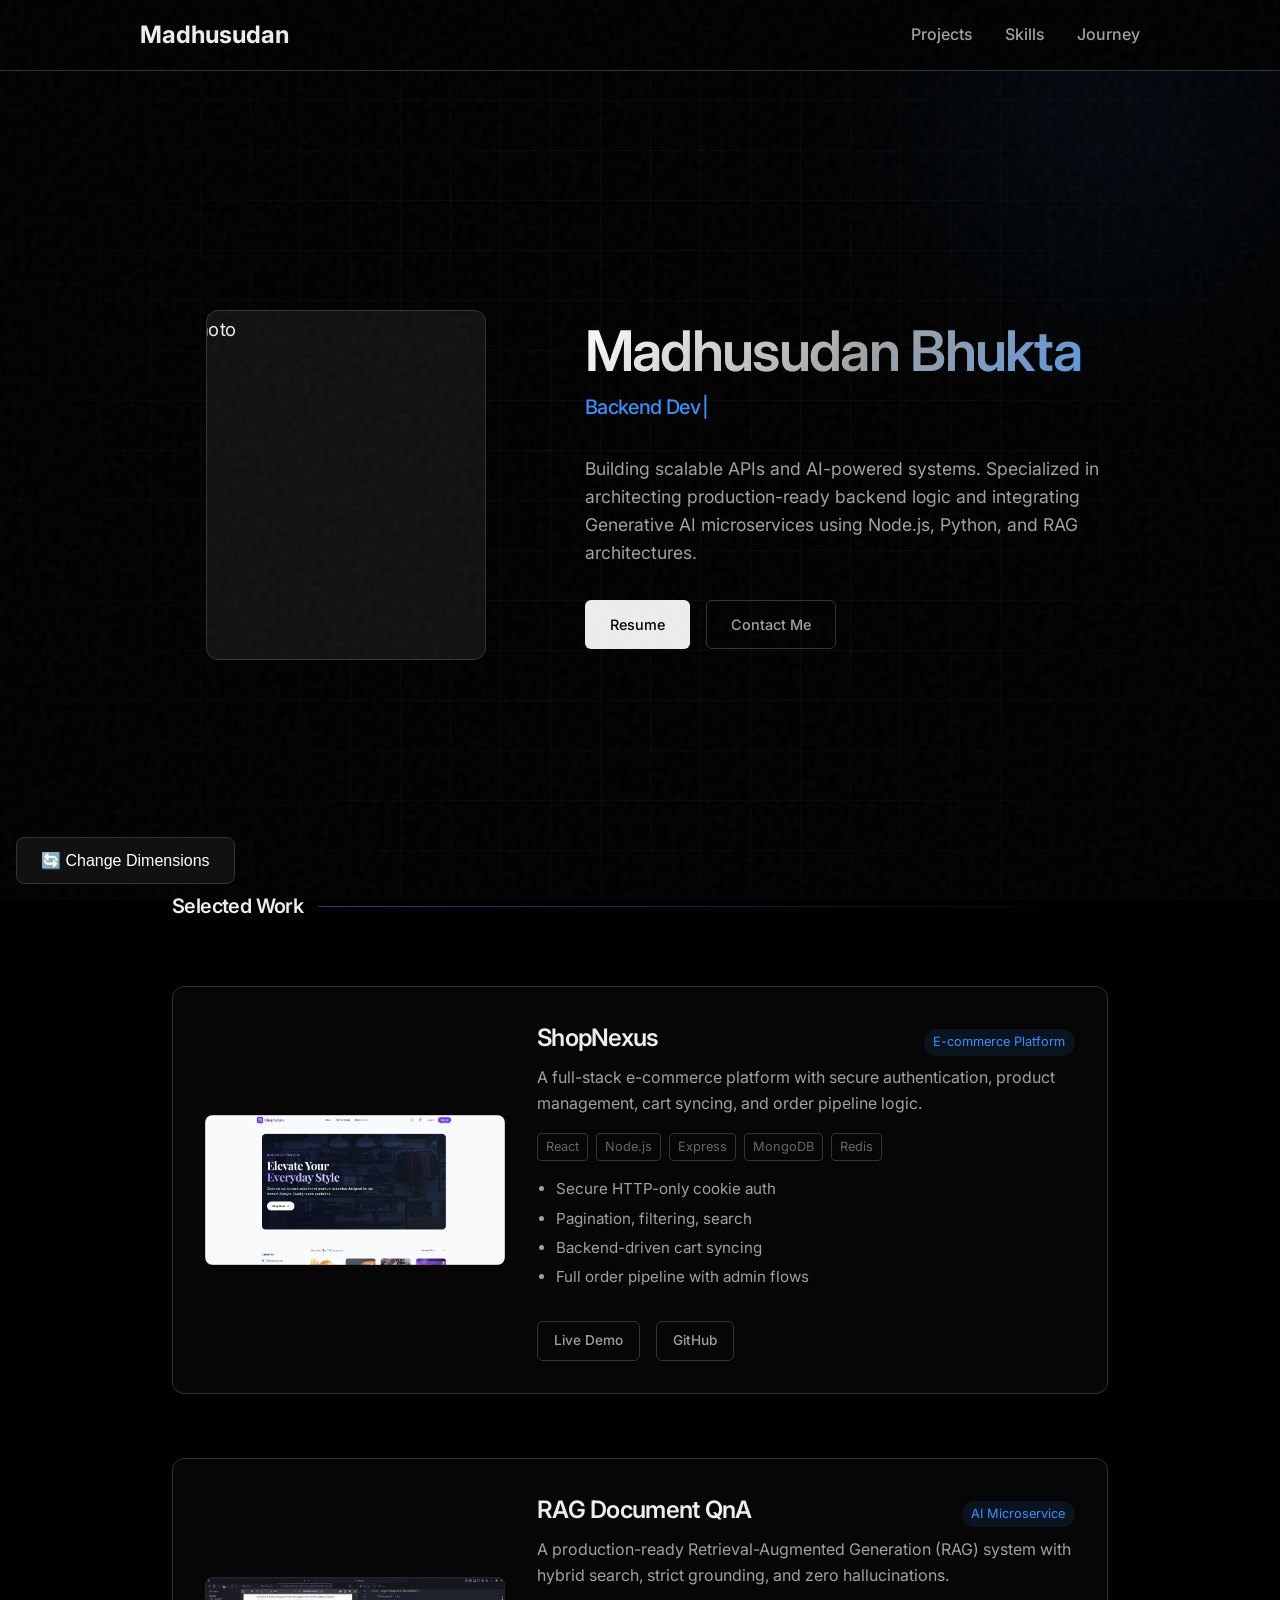
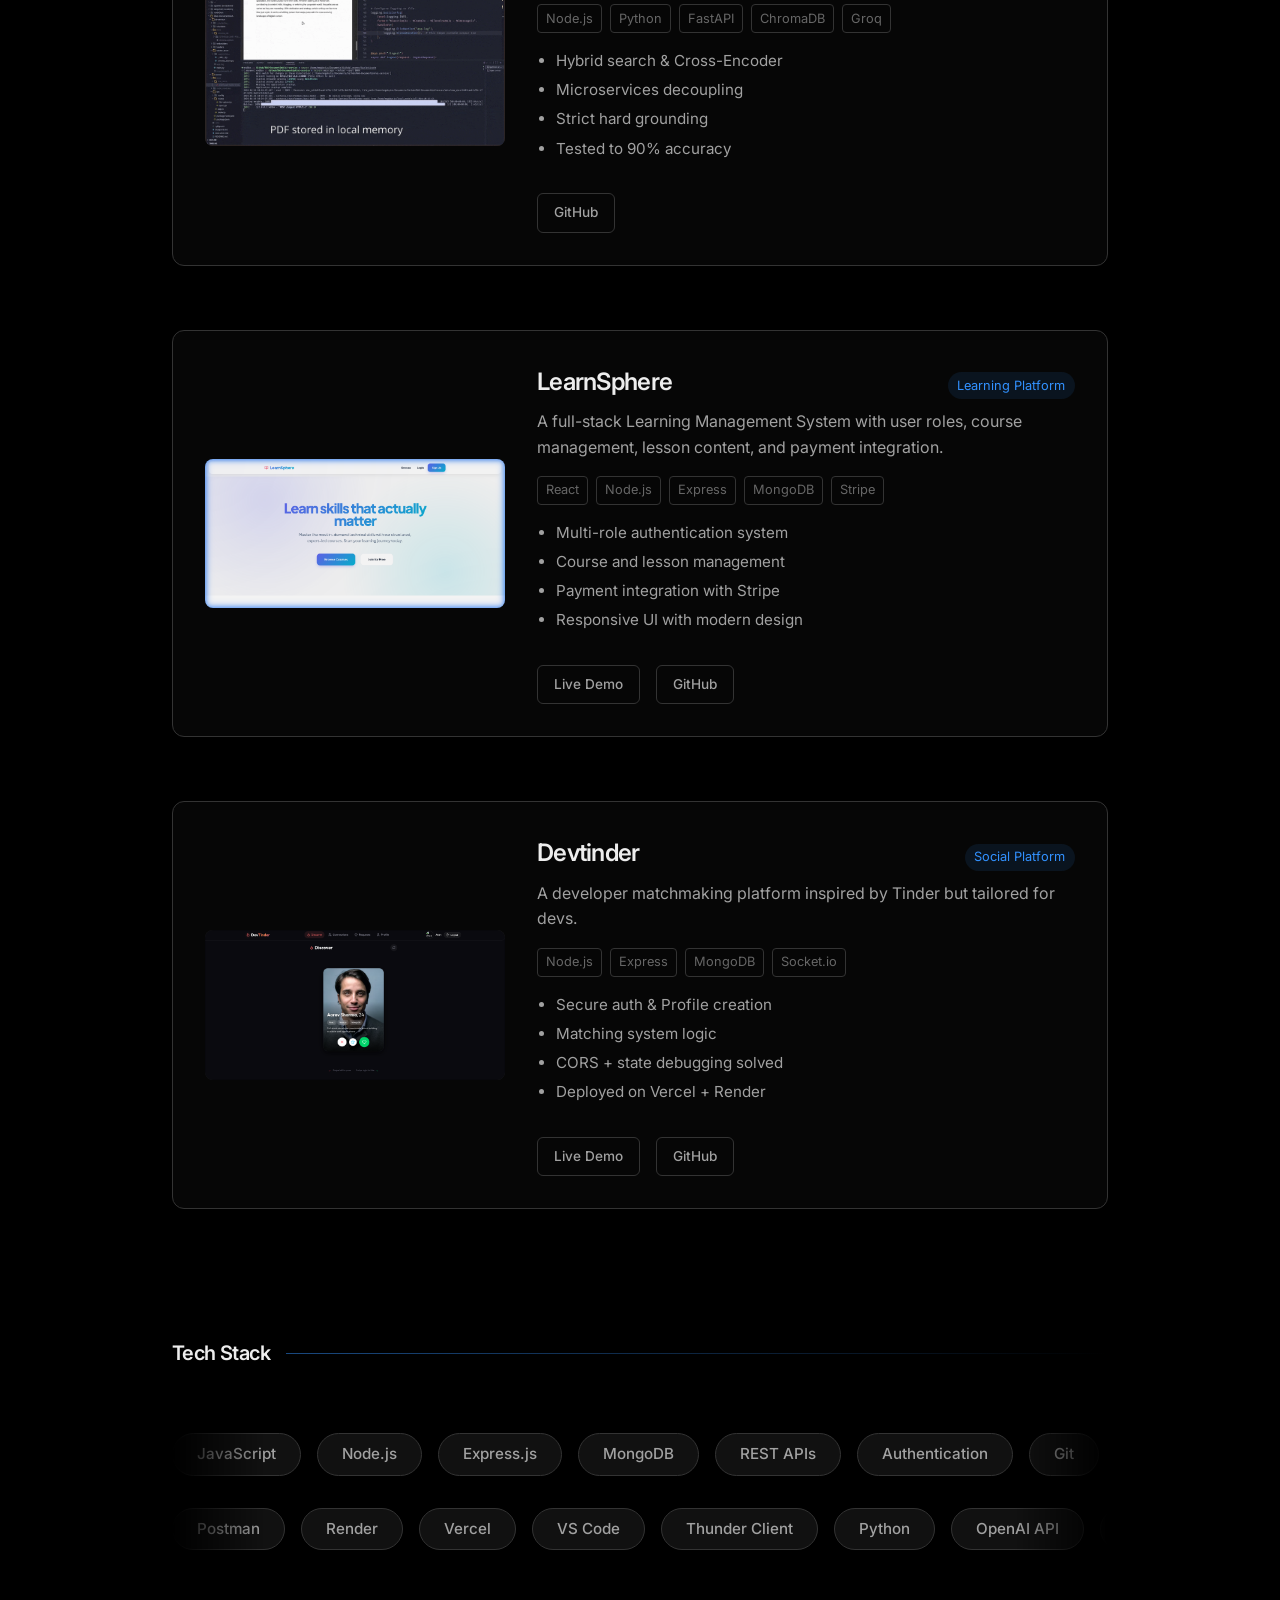
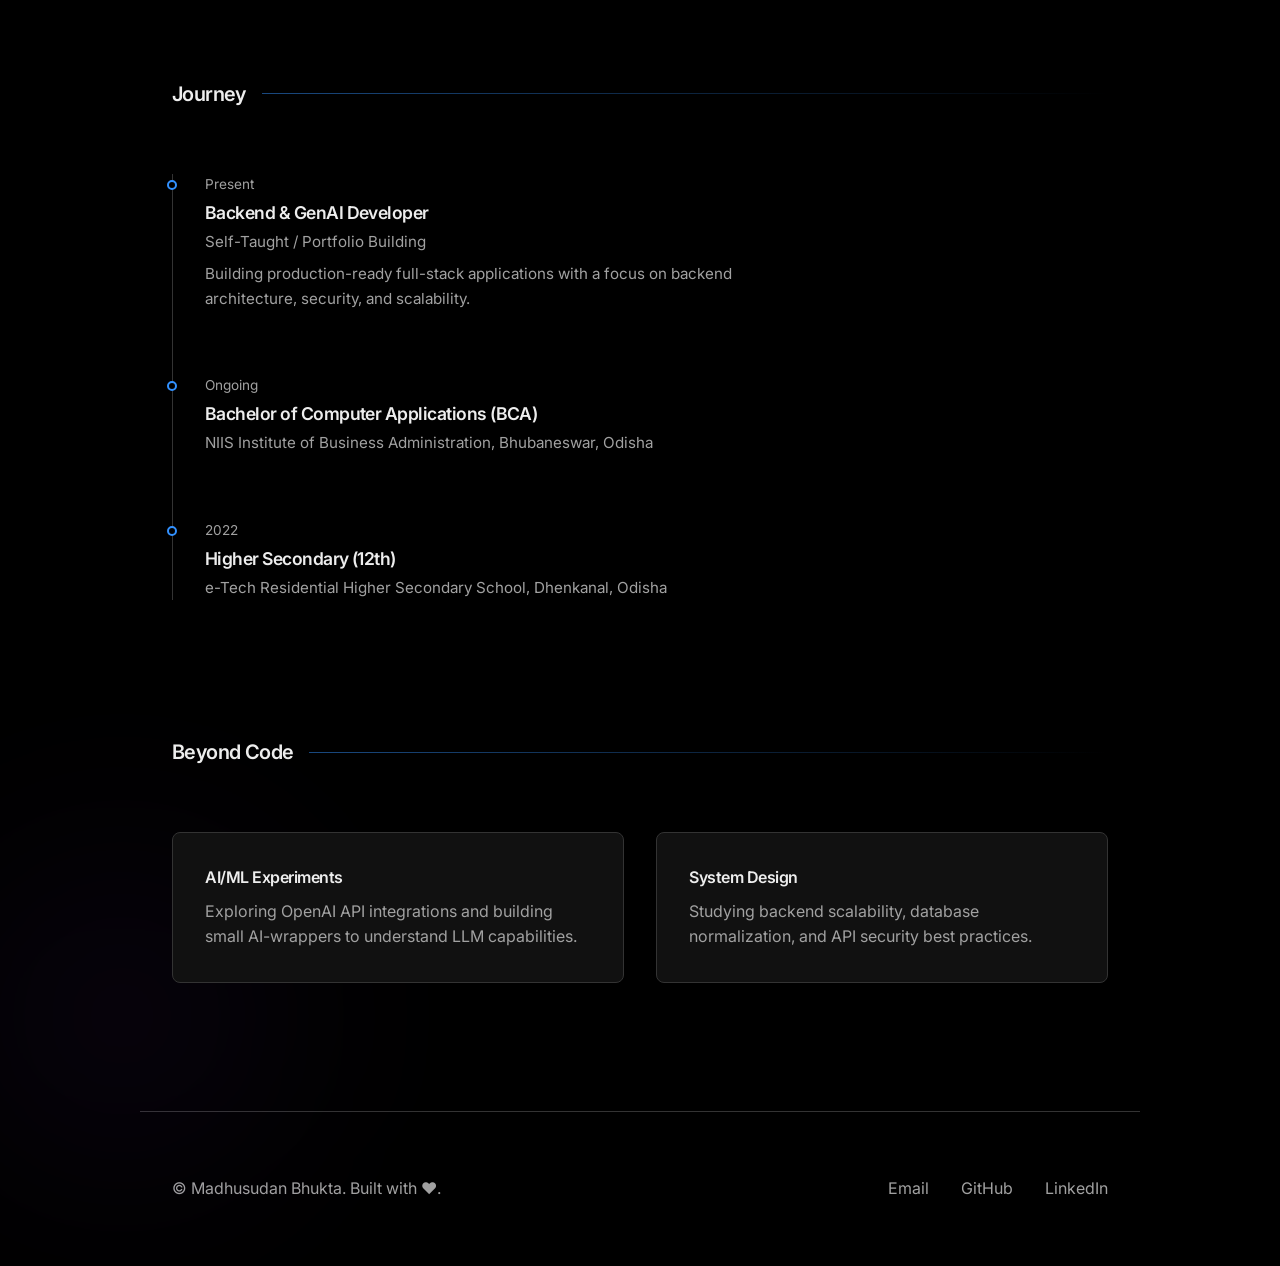
==== theme-1/index.html @ 683fc1c8 "feat: implement new portfolio theme system with custom Three.js backgrounds and modular layouts" ====
<!doctype html>
<html lang="en">
  <head>
    <meta charset="UTF-8" />
    <meta name="viewport" content="width=device-width, initial-scale=1.0" />
    <title>Madhusudan Bhukta | Backend & GenAI Developer</title>
    <meta
      name="description"
      content="Portfolio of Madhusudan Bhukta, a Backend & GenAI Developer specializing in building APIs and AI-powered systems with Node.js & Python."
    />
    <link rel="stylesheet" href="style.css" />
    <link rel="preconnect" href="https://fonts.googleapis.com" />
    <link rel="preconnect" href="https://fonts.gstatic.com" crossorigin />
    <link
      href="https://fonts.googleapis.com/css2?family=Inter:wght@300;400;500;600;700&display=swap"
      rel="stylesheet"
    />
  </head>
  <body>
    <!-- Three.js Canvas Background -->
    <canvas id="three-canvas"></canvas>
    
    <div class="noise-overlay"></div>
    <div class="scroll-progress-container">
      <div class="scroll-progress-bar" id="scroll-progress"></div>
    </div>
    <nav class="navbar">
      <div class="nav-container">
        <a href="#" class="nav-logo">Madhusudan</a>
        <ul class="nav-menu">
          <li class="nav-item">
            <a href="#projects" class="nav-link">Projects</a>
          </li>
          <li class="nav-item">
            <a href="#skills" class="nav-link">Skills</a>
          </li>
          <li class="nav-item">
            <a href="#timeline" class="nav-link">Journey</a>
          </li>
        </ul>
      </div>
    </nav>

    <!-- Hero Section -->
    <section class="container hero-section fade-in-section">
      <div class="hero-grid">
        <div class="hero-image-container">
          <div class="hero-image-placeholder">
            <!-- Placeholder for professional photo -->
            <img
              src="../img/professional-pic.jpg"
              alt="Madhusudan Bhukta's professional photo"
              class="hero-image"
            />
          </div>
        </div>
        <div class="hero-content">
          <h1 class="hero-name">Madhusudan Bhukta</h1>
          <h2 class="hero-role"><span id="typewriter"></span><span class="type-cursor">|</span></h2>
          <p class="hero-subline text-secondary">
            Building scalable APIs and AI-powered systems. Specialized in architecting production-ready backend logic and integrating Generative AI microservices using Node.js, Python, and RAG architectures.
          </p>

          <div class="hero-actions">
            <a href="../assets/madhusudan-bhukta-resume.pdf" class="btn btn-primary"
              >Resume</a
            >
            <a
              href="mailto:madhusudanbhukta.dev@gmail.com"
              class="btn btn-secondary"
              >Contact Me</a
            >
          </div>
        </div>
      </div>
    </section>

    <!-- Projects Section -->
    <section class="container projects-section fade-in-section" id="projects">
      <h3 class="section-title">Selected Work</h3>
      <div class="projects-list">
        <!-- Project 1 -->
        <article class="project-card hover-lift">
          <div class="project-preview">
            <img
              src="../img/shopnexus-ui.png"
              alt="ShopNexus E-commerce Platform UI"
              class="project-thumbnail"
            />
          </div>
          <div class="project-details">
            <div class="project-header">
              <h4 class="project-name">ShopNexus</h4>
              <span class="project-tag">E-commerce Platform</span>
            </div>
            <p class="project-summary text-secondary">
              A full-stack e-commerce platform with secure authentication,
              product management, cart syncing, and order pipeline logic.
            </p>
            <div class="project-tech">
              <span>React</span><span>Node.js</span><span>Express</span
              ><span>MongoDB</span><span>Redis</span>
            </div>
            <ul class="project-outcomes text-secondary">
              <li>Secure HTTP-only cookie auth</li>
              <li>Pagination, filtering, search</li>
              <li>Backend-driven cart syncing</li>
              <li>Full order pipeline with admin flows</li>
            </ul>
            <div class="project-links">
              <a
                href="https://shop-nexus-beta.vercel.app/"
                target="_blank"
                class="btn btn-secondary btn-sm"
                >Live Demo</a
              >
              <a
                href="https://github.com/megabytis/ShopNexus"
                target="_blank"
                class="btn btn-secondary btn-sm"
                >GitHub</a
              >
            </div>
          </div>
        </article>

        <!-- Project 2 -->
        <article class="project-card hover-lift">
          <div class="project-preview">
            <img
              src="../img/RAG_documenQnA.gif"
              alt="RAG Document Intelligence System Demo"
              class="project-thumbnail"
            />
          </div>
          <div class="project-details">
            <div class="project-header">
              <h4 class="project-name">RAG Document QnA</h4>
              <span class="project-tag">AI Microservice</span>
            </div>
            <p class="project-summary text-secondary">
              A production-ready Retrieval-Augmented Generation (RAG) system
              with hybrid search, strict grounding, and zero hallucinations.
            </p>
            <div class="project-tech">
              <span>Node.js</span><span>Python</span><span>FastAPI</span
              ><span>ChromaDB</span><span>Groq</span>
            </div>
            <ul class="project-outcomes text-secondary">
              <li>Hybrid search & Cross-Encoder</li>
              <li>Microservices decoupling</li>
              <li>Strict hard grounding</li>
              <li>Tested to 90% accuracy</li>
            </ul>
            <div class="project-links">
              <a
                href="https://github.com/megabytis/RAG-DocumentQnA"
                target="_blank"
                class="btn btn-secondary btn-sm"
                >GitHub</a
              >
            </div>
          </div>
        </article>

        <!-- Project 3 -->
        <article class="project-card hover-lift">
          <div class="project-preview">
            <img
              src="../img/learnsphere-ui.png"
              alt="LearnSphere Learning Management System UI"
              class="project-thumbnail"
            />
          </div>
          <div class="project-details">
            <div class="project-header">
              <h4 class="project-name">LearnSphere</h4>
              <span class="project-tag">Learning Platform</span>
            </div>
            <p class="project-summary text-secondary">
              A full-stack Learning Management System with user roles, course
              management, lesson content, and payment integration.
            </p>
            <div class="project-tech">
              <span>React</span><span>Node.js</span><span>Express</span
              ><span>MongoDB</span><span>Stripe</span>
            </div>
            <ul class="project-outcomes text-secondary">
              <li>Multi-role authentication system</li>
              <li>Course and lesson management</li>
              <li>Payment integration with Stripe</li>
              <li>Responsive UI with modern design</li>
            </ul>
            <div class="project-links">
              <a
                href="https://learn-sphere-neon.vercel.app/"
                target="_blank"
                class="btn btn-secondary btn-sm"
                >Live Demo</a
              >
              <a
                href="https://github.com/megabytis/LearnSphere"
                target="_blank"
                class="btn btn-secondary btn-sm"
                >GitHub</a
              >
            </div>
          </div>
        </article>

        <!-- Project 4 -->
        <article class="project-card hover-lift">
          <div class="project-preview">
            <img
              src="../img/devtinder-ui.png"
              alt="Devtinder Developer Matching Platform UI"
              class="project-thumbnail"
            />
          </div>
          <div class="project-details">
            <div class="project-header">
              <h4 class="project-name">Devtinder</h4>
              <span class="project-tag">Social Platform</span>
            </div>
            <p class="project-summary text-secondary">
              A developer matchmaking platform inspired by Tinder but tailored
              for devs.
            </p>
            <div class="project-tech">
              <span>Node.js</span><span>Express</span><span>MongoDB</span
              ><span>Socket.io</span>
            </div>
            <ul class="project-outcomes text-secondary">
              <li>Secure auth & Profile creation</li>
              <li>Matching system logic</li>
              <li>CORS + state debugging solved</li>
              <li>Deployed on Vercel + Render</li>
            </ul>
            <div class="project-links">
              <a
                href="https://dev-tinder-web-app-gray.vercel.app/"
                target="_blank"
                class="btn btn-secondary btn-sm"
                >Live Demo</a
              >
              <a
                href="https://github.com/megabytis/devTinder-WebApp"
                target="_blank"
                class="btn btn-secondary btn-sm"
                >GitHub</a
              >
            </div>
          </div>
        </article>
      </div>
    </section>

    <!-- Skills Section -->
    <section class="container skills-section fade-in-section">
      <h3 class="section-title">Tech Stack</h3>
      <div class="skills-wrapper">
        <div class="skills-marquee marquee-left">
          <div class="skills-content">
            <span class="skill-pill hover-lift">JavaScript</span>
            <span class="skill-pill hover-lift">Node.js</span>
            <span class="skill-pill hover-lift">Express.js</span>
            <span class="skill-pill hover-lift">MongoDB</span>
            <span class="skill-pill hover-lift">REST APIs</span>
            <span class="skill-pill hover-lift">Authentication</span>
            <span class="skill-pill hover-lift">Git</span>
            <span class="skill-pill hover-lift">GitHub</span>
            <!-- Duplicate for seamless loop -->
            <span class="skill-pill hover-lift">JavaScript</span>
            <span class="skill-pill hover-lift">Node.js</span>
            <span class="skill-pill hover-lift">Express.js</span>
            <span class="skill-pill hover-lift">MongoDB</span>
            <span class="skill-pill hover-lift">REST APIs</span>
            <span class="skill-pill hover-lift">Authentication</span>
            <span class="skill-pill hover-lift">Git</span>
            <span class="skill-pill hover-lift">GitHub</span>
          </div>
        </div>
        <div class="skills-marquee marquee-right">
          <div class="skills-content">
            <span class="skill-pill hover-lift">Postman</span>
            <span class="skill-pill hover-lift">Render</span>
            <span class="skill-pill hover-lift">Vercel</span>
            <span class="skill-pill hover-lift">VS Code</span>
            <span class="skill-pill hover-lift">Thunder Client</span>
            <span class="skill-pill hover-lift">Python</span>
            <span class="skill-pill hover-lift">OpenAI API</span>
            <span class="skill-pill hover-lift">Debugging</span>
            <!-- Duplicate for seamless loop -->
            <span class="skill-pill hover-lift">Postman</span>
            <span class="skill-pill hover-lift">Render</span>
            <span class="skill-pill hover-lift">Vercel</span>
            <span class="skill-pill hover-lift">VS Code</span>
            <span class="skill-pill hover-lift">Thunder Client</span>
            <span class="skill-pill hover-lift">Python</span>
            <span class="skill-pill hover-lift">OpenAI API</span>
            <span class="skill-pill hover-lift">Debugging</span>
          </div>
        </div>
      </div>
    </section>

    <!-- Timeline Section -->
    <section class="container timeline-section fade-in-section">
      <h3 class="section-title">Journey</h3>
      <div class="timeline">
        <div class="timeline-item">
          <div class="timeline-marker"></div>
          <div class="timeline-content">
            <span class="timeline-date text-secondary">Present</span>
            <h4 class="timeline-role">Backend & GenAI Developer</h4>
            <p class="timeline-place text-secondary">
              Self-Taught / Portfolio Building
            </p>
            <p class="timeline-desc text-secondary">
              Building production-ready full-stack applications with a focus on
              backend architecture, security, and scalability.
            </p>
          </div>
        </div>
        <div class="timeline-item">
          <div class="timeline-marker"></div>
          <div class="timeline-content">
            <span class="timeline-date text-secondary">Ongoing</span>
            <h4 class="timeline-role">
              Bachelor of Computer Applications (BCA)
            </h4>
            <p class="timeline-place text-secondary">
              NIIS Institute of Business Administration, Bhubaneswar, Odisha
            </p>
          </div>
        </div>
        <div class="timeline-item">
          <div class="timeline-marker"></div>
          <div class="timeline-content">
            <span class="timeline-date text-secondary">2022</span>
            <h4 class="timeline-role">Higher Secondary (12th)</h4>
            <p class="timeline-place text-secondary">
              e-Tech Residential Higher Secondary School, Dhenkanal, Odisha
            </p>
          </div>
        </div>
      </div>
    </section>

    <!-- Extra Section -->
    <section class="container extra-section fade-in-section">
      <h3 class="section-title">Beyond Code</h3>
      <div class="extra-grid">
        <div class="extra-card">
          <h4>AI/ML Experiments</h4>
          <p class="text-secondary">
            Exploring OpenAI API integrations and building small AI-wrappers to
            understand LLM capabilities.
          </p>
        </div>
        <div class="extra-card">
          <h4>System Design</h4>
          <p class="text-secondary">
            Studying backend scalability, database normalization, and API
            security best practices.
          </p>
        </div>
      </div>
    </section>

    <!-- Footer -->
    <footer class="container footer">
      <div class="footer-content">
        <div class="footer-info">
          <p class="text-secondary">
            &copy; <span id="current-year"></span> Madhusudan Bhukta. Built with
            ❤️.
          </p>
        </div>
        <div class="footer-links">
          <a href="mailto:madhusudanbhukta.dev@gmail.com" class="text-secondary"
            >Email</a
          >
          <a
            href="https://github.com/megabytis"
            target="_blank"
            class="text-secondary"
            >GitHub</a
          >
          <a
            href="https://www.linkedin.com/in/madhusudan-bhukta/"
            target="_blank"
            class="text-secondary"
            >LinkedIn</a
          >
        </div>
      </div>
    </footer>

    <!-- Three.js dependencies -->
    <script src="https://cdnjs.cloudflare.com/ajax/libs/three.js/r134/three.min.js"></script>
    <script src="three-bg.js"></script>
    <script src="script.js"></script>
  

    


    
        
  

    


    
    
  

    


    
    
  

    


    
    
  

    


    
    
  

    


    
    
  

    


    
    
  

    


    
    
  

    


    
    
  

    


    
    
  

    


    
    
  

    


    
    
  

    


    
    
  

    


    
    
  

    


    
    
  

    


    
    
  

    <!-- Theme Switcher & CSS injected via script -->
    <style>
      .theme-switcher {
        position: fixed;
        bottom: 1rem;
        left: 1rem;
        z-index: 9999;
        font-family: 'Inter', sans-serif;
      }
      .switcher-toggle {
        background: #111;
        color: #fff;
        border: 1px solid #333;
        padding: 0.8rem 1.5rem;
        font-size: 1rem;
        border-radius: 8px;
        cursor: pointer;
        transition: all 0.2s;
      }
      .switcher-toggle:hover {
        background: #333;
      }
      .switcher-menu {
        position: absolute;
        bottom: calc(100% + 0.5rem);
        left: 0;
        background: #111;
        border: 1px solid #333;
        border-radius: 8px;
        padding: 1rem;
        display: flex;
        flex-direction: column;
        gap: 0.5rem;
        min-width: 250px;
        opacity: 0;
        pointer-events: none;
        transform: translateY(10px);
        transition: all 0.3s;
      }
      .switcher-menu::after {
        content: '';
        position: absolute;
        top: 100%;
        left: 0;
        width: 100%;
        height: 1rem;
        background: transparent;
      }
      .theme-switcher:hover .switcher-menu {
        opacity: 1;
        pointer-events: auto;
        transform: translateY(0);
      }
      .switcher-menu a {
        text-decoration: none;
        color: #aaa;
        font-size: 1rem;
        padding: 0.5rem;
        border-radius: 4px;
        transition: background 0.2s;
      }
      .switcher-menu a:hover {
        background: #333;
        color: #fff;
      }
      .switcher-menu a.active-theme {
        color: #fff;
        font-weight: bold;
        border-left: 2px solid #fff;
      }
    </style>


    <div class="theme-switcher">
      <button class="switcher-toggle">🔄 Change Dimensions</button>
      <div class="switcher-menu">
        <a href="../index.html" class="">1. Paper Sketchbook</a>
        <a href="../theme-4/index.html" class="">2. Interactive Neural Graph</a>
        <a href="../theme-5/index.html" class="">3. The 3D Solar System</a>
        <a href="../theme-2/index.html" class="">4. The Bento Grid UI</a>
        <a href="#" class="active-theme">5. Legacy 3D Space</a>
      </div>
    </div>
    
  </body>
</html>
---- theme-1/style.css ----
:root {
  /* Color Palette - Vercel/Linear inspired */
  --bg-primary: #000000;
  --bg-secondary: #111111;
  --bg-card: #0a0a0a;
  --text-primary: #ededed;
  --text-secondary: #a1a1a1;
  --text-tertiary: #666666;
  --accent-primary: #3291ff; /* Electric Blue */
  --accent-secondary: #7928ca; /* Purple */
  --border-subtle: #333333;
  --border-hover: #555555;

  /* Spacing */
  --space-xs: 0.5rem;
  --space-sm: 1rem;
  --space-md: 2rem;
  --space-lg: 4rem;
  --space-xl: 8rem;

  /* Typography */
  --font-sans: "Inter", -apple-system, BlinkMacSystemFont, "Segoe UI", Roboto,
    Oxygen, Ubuntu, Cantarell, "Open Sans", "Helvetica Neue", sans-serif;

  /* Transitions */
  --transition-fast: 0.2s ease;
  --transition-smooth: 0.4s cubic-bezier(0.16, 1, 0.3, 1);
}

* {
  box-sizing: border-box;
  margin: 0;
  padding: 0;
}

html {
  background-color: var(--bg-primary);
  scroll-behavior: smooth;
}

body {
  background-color: transparent;
  color: var(--text-primary);
  font-family: var(--font-sans);
  line-height: 1.6;
  -webkit-font-smoothing: antialiased;
  overflow-x: hidden;
  position: relative;
  padding-top: 80px;
}

/* Three.js Canvas */
#three-canvas {
  position: fixed;
  top: 0;
  left: 0;
  width: 100vw;
  height: 100vh;
  z-index: -2;
  pointer-events: none;
}

/* Noise Overlay */
.noise-overlay {
  position: fixed;
  top: 0;
  left: 0;
  width: 100vw;
  height: 100vh;
  pointer-events: none;
  z-index: 9999;
  opacity: 0.04;
  background-image: url("data:image/svg+xml,%3Csvg viewBox='0 0 200 200' xmlns='http://www.w3.org/2000/svg'%3E%3Cfilter id='noiseFilter'%3E%3CfeTurbulence type='fractalNoise' baseFrequency='0.65' numOctaves='3' stitchTiles='stitch'/%3E%3C/filter%3E%3Crect width='100%25' height='100%25' filter='url(%23noiseFilter)'/%3E%3C/svg%3E");
}

/* Scroll Progress Bar */
.scroll-progress-container {
  position: fixed;
  top: 0;
  left: 0;
  width: 100%;
  height: 3px;
  background: transparent;
  z-index: 10000;
}

.scroll-progress-bar {
  height: 100%;
  width: 0%;
  background: linear-gradient(90deg, var(--accent-primary), var(--accent-secondary));
  transition: width 0.1s;
}

/* Navigation */
.navbar {
  position: fixed;
  top: 0;
  left: 0;
  width: 100%;
  background-color: rgba(0, 0, 0, 0.8);
  backdrop-filter: blur(10px);
  padding: 1rem 2rem;
  z-index: 1000;
  border-bottom: 1px solid var(--border-subtle);
}

.nav-container {
  max-width: 1000px;
  margin: 0 auto;
  display: flex;
  justify-content: space-between;
  align-items: center;
}

.nav-logo {
  font-weight: 700;
  font-size: 1.5rem;
  color: var(--text-primary);
  text-decoration: none;
  transition: color 0.3s ease;
}

.nav-logo:hover {
  color: var(--accent-primary);
}

.nav-menu {
  display: flex;
  gap: 2rem;
  list-style: none;
  margin: 0;
  padding: 0;
}

.nav-link {
  color: var(--text-secondary);
  text-decoration: none;
  font-weight: 500;
  transition: color 0.3s ease;
  position: relative;
}

.nav-link:hover {
  color: var(--text-primary);
}

.nav-link::after {
  content: '';
  position: absolute;
  bottom: -5px;
  left: 0;
  width: 0;
  height: 2px;
  background-color: var(--accent-primary);
  transition: width 0.3s ease;
}

.nav-link:hover::after {
  width: 100%;
}

/* Background Grid Pattern */
body::before {
  content: "";
  position: fixed;
  top: 0;
  left: 0;
  width: 100%;
  height: 100%;
  background-image: linear-gradient(
      rgba(255, 255, 255, 0.03) 1px,
      transparent 1px
    ),
    linear-gradient(90deg, rgba(255, 255, 255, 0.03) 1px, transparent 1px);
  background-size: 50px 50px;
  pointer-events: none;
  z-index: -1;
  mask-image: radial-gradient(circle at center, black 40%, transparent 100%);
  -webkit-mask-image: radial-gradient(
    circle at center,
    black 40%,
    transparent 100%
  );
}

/* Ambient Glows */
body::after {
  content: "";
  position: fixed;
  top: -20%;
  right: -10%;
  width: 600px;
  height: 600px;
  background: radial-gradient(
    circle,
    rgba(50, 145, 255, 0.08) 0%,
    transparent 70%
  );
  filter: blur(80px);
  z-index: -1;
  pointer-events: none;
  animation: floatGlow 20s ease-in-out infinite alternate;
}

.hero-section::before {
  content: "";
  position: absolute;
  bottom: 0;
  left: -10%;
  width: 500px;
  height: 500px;
  background: radial-gradient(
    circle,
    rgba(121, 40, 202, 0.08) 0%,
    transparent 70%
  );
  filter: blur(80px);
  z-index: -1;
  pointer-events: none;
  animation: floatGlow 15s ease-in-out infinite alternate-reverse;
}

@keyframes floatGlow {
  0% { transform: translate(0, 0) scale(1); }
  50% { transform: translate(-50px, 30px) scale(1.1); }
  100% { transform: translate(30px, -20px) scale(0.95); }
}

a {
  text-decoration: none;
  color: inherit;
  transition: var(--transition-fast);
}

ul {
  list-style: none;
}

.container {
  max-width: 1000px; /* Slightly tighter container for readability */
  margin: 0 auto;
  padding: 0 var(--space-md);
}

/* Typography Utilities */
h1,
h2,
h3,
h4,
h5,
h6 {
  font-weight: 600;
  letter-spacing: -0.03em;
  color: var(--text-primary);
}

.text-secondary {
  color: var(--text-secondary);
}

.section-title {
  font-size: 1.25rem;
  margin-bottom: var(--space-lg);
  color: var(--text-primary);
  display: flex;
  align-items: center;
  gap: var(--space-sm);
  position: relative;
}

.section-title::after {
  content: "";
  height: 1px;
  flex: 1;
  background: linear-gradient(90deg, var(--accent-primary), transparent);
  opacity: 0.5;
}

/* Buttons */
.btn {
  display: inline-flex;
  align-items: center;
  justify-content: center;
  padding: 0.75rem 1.5rem;
  border-radius: 6px;
  font-weight: 500;
  font-size: 0.9rem;
  cursor: pointer;
  transition: var(--transition-fast);
  border: 1px solid transparent;
}

.btn-primary {
  background-color: var(--text-primary);
  color: var(--bg-primary);
}

.btn-primary:hover {
  background-color: #ffffff;
  transform: translateY(-1px);
}

.btn-secondary {
  background-color: transparent;
  border-color: var(--border-subtle);
  color: var(--text-secondary);
}

.btn-secondary:hover {
  border-color: var(--text-primary);
  color: var(--text-primary);
  background-color: rgba(255, 255, 255, 0.05);
}

.btn-sm {
  padding: 0.5rem 1rem;
  font-size: 0.85rem;
}

/* Hero Section */
.hero-section {
  min-height: 90vh;
  display: flex;
  align-items: center;
  padding-top: var(--space-lg);
  padding-bottom: var(--space-lg);
}

.hero-grid {
  display: grid;
  grid-template-columns: 1fr 1.5fr;
  gap: var(--space-lg);
  align-items: center;
  width: 100%;
}

.hero-image-container {
  display: flex;
  justify-content: center;
  align-items: center;
}

.hero-image-placeholder {
  width: 280px;
  height: 350px;
  background-color: var(--bg-secondary);
  border: 1px solid var(--border-subtle);
  border-radius: 12px;
  display: flex;
  align-items: center;
  justify-content: center;
  position: relative;
  overflow: hidden;
}

.placeholder-avatar {
  font-size: 3rem;
  font-weight: 700;
  color: var(--text-tertiary);
  background: linear-gradient(135deg, var(--bg-secondary), var(--bg-card));
  width: 100%;
  height: 100%;
  display: flex;
  align-items: center;
  justify-content: center;
}

.hero-image {
  width: 100%;
  height: 100%;
  object-fit: cover;
  object-position: top center;
  transform: scale(1.15);
}

.hero-name {
  font-size: 3.5rem;
  line-height: 1.1;
  margin-bottom: var(--space-xs);
  background: linear-gradient(135deg, #ffffff, #a1a1a1 30%, var(--accent-primary), var(--accent-secondary));
  background-size: 200% auto;
  -webkit-background-clip: text;
  background-clip: text;
  -webkit-text-fill-color: transparent;
  display: inline-block;
  position: relative;
  animation: gradientText 6s ease infinite;
}

@keyframes gradientText {
  0% { background-position: 0% 50%; }
  50% { background-position: 100% 50%; }
  100% { background-position: 0% 50%; }
}

.type-cursor {
  color: var(--accent-primary);
  animation: blink 1s infinite;
  margin-left: 2px;
}

@keyframes blink {
  0%, 100% { opacity: 1; }
  50% { opacity: 0; }
}

.hero-role {
  font-size: 1.25rem;
  font-weight: 500;
  color: var(--accent-primary);
  margin-bottom: var(--space-md);
}

.hero-subline {
  font-size: 1.1rem;
  margin-bottom: var(--space-md);
  max-width: 600px;
}

.hero-actions {
  display: flex;
  gap: var(--space-sm);
}

/* Projects Section */
.projects-section {
  padding-bottom: var(--space-xl);
}

.projects-list {
  display: flex;
  flex-direction: column;
  gap: var(--space-lg);
}

.project-card {
  display: grid;
  grid-template-columns: 300px 1fr;
  gap: var(--space-md);
  background-color: rgba(10, 10, 10, 0.6); /* More transparent */
  backdrop-filter: blur(10px);
  -webkit-backdrop-filter: blur(10px);
  border: 1px solid var(--border-subtle);
  border-radius: 12px;
  padding: var(--space-md);
  transition: var(--transition-smooth);
  position: relative;
  overflow: hidden; /* For spotlight effect */
  box-shadow: 0 4px 30px rgba(0, 0, 0, 0.1);
}

/* Spotlight Effect Layer */
.project-card::before {
  content: "";
  position: absolute;
  top: 0;
  left: 0;
  right: 0;
  bottom: 0;
  background: radial-gradient(
    800px circle at var(--mouse-x, 0) var(--mouse-y, 0),
    rgba(255, 255, 255, 0.06),
    transparent 40%
  );
  z-index: 1;
  pointer-events: none;
  opacity: 0;
  transition: opacity 0.5s;
}

.project-card:hover::before {
  opacity: 1;
}

.project-card::after {
  content: "";
  position: absolute;
  inset: 0;
  border-radius: inherit;
  padding: 1px;
  background: linear-gradient(135deg, var(--accent-primary), var(--accent-secondary));
  -webkit-mask: linear-gradient(#fff 0 0) content-box, linear-gradient(#fff 0 0);
  -webkit-mask-composite: xor;
  mask-composite: exclude;
  opacity: 0;
  transition: opacity 0.5s;
  pointer-events: none;
  z-index: 3;
}

.project-card:hover::after {
  opacity: 1;
}

.project-card:hover {
  border-color: transparent;
  transform: translateY(-8px);
  box-shadow: 0 25px 50px -10px rgba(50, 145, 255, 0.15), 0 10px 30px rgba(0, 0, 0, 0.3);
}

.project-card > * {
  position: relative;
  z-index: 2;
}

.project-preview {
  height: 100%;
  min-height: 200px;
  position: relative;
  overflow: hidden;
  display: flex;
  align-items: center;
  justify-content: center;
}

.project-thumbnail {
  max-width: 100%;
  max-height: 100%;
  border-radius: 8px;
  object-fit: contain;
  object-position: center;
  background: linear-gradient(45deg, #1a1a1a, #222);
}

.project-thumbnail-placeholder {
  width: 100%;
  height: 100%;
  border-radius: 8px;
  display: flex;
  align-items: center;
  justify-content: center;
  color: rgba(255, 255, 255, 0.2);
  font-weight: 600;
  font-size: 1.2rem;
}

.project-header {
  display: flex;
  justify-content: space-between;
  align-items: baseline;
  margin-bottom: var(--space-xs);
}

.project-name {
  font-size: 1.5rem;
}

.project-tag {
  font-size: 0.8rem;
  color: var(--accent-primary);
  background: rgba(50, 145, 255, 0.1);
  padding: 0.2rem 0.6rem;
  border-radius: 100px;
}

.project-summary {
  margin-bottom: var(--space-sm);
}

.project-tech {
  display: flex;
  flex-wrap: wrap;
  gap: 0.5rem;
  margin-bottom: var(--space-sm);
}

.project-tech span {
  font-size: 0.8rem;
  color: var(--text-tertiary);
  border: 1px solid var(--border-subtle);
  padding: 0.2rem 0.5rem;
  border-radius: 4px;
}

.project-outcomes {
  margin-bottom: var(--space-md);
  padding-left: 1.2rem;
  list-style: disc;
}

.project-outcomes li {
  margin-bottom: 0.3rem;
  font-size: 0.95rem;
}

.project-links {
  display: flex;
  gap: var(--space-sm);
}

/* Skills Section */
.skills-section {
  padding-bottom: var(--space-xl);
  overflow: hidden; /* Hide scrollbar for marquee */
}

.skills-wrapper {
  display: flex;
  flex-direction: column;
  gap: var(--space-md);
  mask-image: linear-gradient(
    to right,
    transparent,
    black 10%,
    black 90%,
    transparent
  );
}

.skills-marquee {
  display: flex;
  overflow: hidden;
  white-space: nowrap;
  position: relative;
}

.skills-content {
  display: flex;
  gap: var(--space-sm);
  animation: marquee 40s linear infinite;
}

.marquee-right .skills-content {
  animation-direction: reverse;
}

@keyframes marquee {
  0% {
    transform: translateX(0);
  }
  100% {
    transform: translateX(-50%);
  }
}

.skill-pill {
  background-color: var(--bg-secondary);
  border: 1px solid var(--border-subtle);
  padding: 0.5rem 1.5rem;
  border-radius: 100px;
  color: var(--text-secondary);
  font-size: 0.95rem;
  font-weight: 500;
}

/* Timeline Section */
.timeline-section {
  padding-bottom: var(--space-xl);
}

.timeline {
  position: relative;
  padding-left: 2rem;
  border-left: 1px solid var(--border-subtle);
}

.timeline-item {
  position: relative;
  margin-bottom: var(--space-lg);
}

.timeline-item:last-child {
  margin-bottom: 0;
}

.timeline-marker {
  position: absolute;
  left: -2.35rem; /* Adjust to center on line */
  top: 0.4rem;
  width: 10px;
  height: 10px;
  background-color: var(--bg-primary);
  border: 2px solid var(--accent-primary);
  border-radius: 50%;
}

.timeline-date {
  font-size: 0.85rem;
  display: block;
  margin-bottom: 0.2rem;
}

.timeline-role {
  font-size: 1.1rem;
  margin-bottom: 0.2rem;
}

.timeline-place {
  font-size: 0.95rem;
  margin-bottom: 0.5rem;
}

.timeline-desc {
  font-size: 0.95rem;
  max-width: 600px;
}

/* Extra Section */
.extra-section {
  padding-bottom: var(--space-xl);
}

.extra-grid {
  display: grid;
  grid-template-columns: repeat(auto-fit, minmax(300px, 1fr));
  gap: var(--space-md);
}

.extra-card {
  background-color: var(--bg-secondary);
  border: 1px solid var(--border-subtle);
  padding: var(--space-md);
  border-radius: 8px;
}

.extra-card h4 {
  margin-bottom: var(--space-xs);
  color: var(--text-primary);
}

/* Footer */
.footer {
  padding-top: var(--space-lg);
  padding-bottom: var(--space-lg);
  border-top: 1px solid var(--border-subtle);
}

.footer-content {
  display: flex;
  justify-content: space-between;
  align-items: center;
}

.footer-links {
  display: flex;
  gap: var(--space-md);
}

.footer-links a:hover {
  color: var(--text-primary);
}

/* Animations */
.fade-in-section {
  opacity: 0;
  transform: translateY(30px);
  transition: opacity 0.8s cubic-bezier(0.21, 0.92, 0.27, 0.99), transform 0.8s cubic-bezier(0.21, 0.92, 0.27, 0.99);
  will-change: opacity, visibility;
}

.fade-in-section.visible {
  opacity: 1;
  transform: none;
}

/* Enhanced hover animations */
.hover-lift {
  transition: transform 0.3s cubic-bezier(0.21, 0.92, 0.27, 0.99), box-shadow 0.3s cubic-bezier(0.21, 0.92, 0.27, 0.99);
}

.hover-lift:hover {
  transform: translateY(-5px);
  box-shadow: 0 20px 40px rgba(0, 0, 0, 0.3);
}

/* Enhanced button animations */
.btn {
  transition: all 0.3s ease;
}

.btn:hover {
  transform: translateY(-2px);
  box-shadow: 0 8px 20px rgba(0, 0, 0, 0.2);
}

/* Responsive Design */
@media (max-width: 768px) {
  :root {
    --space-lg: 3rem;
    --space-xl: 5rem;
  }

  .hero-grid {
    grid-template-columns: 1fr;
    text-align: center;
    gap: var(--space-md);
  }

  .hero-image-container {
    order: -1;
  }

  .hero-name {
    font-size: 2.5rem;
  }

  .hero-actions {
    justify-content: center;
  }

  .project-card {
    grid-template-columns: 1fr;
  }

  .project-preview {
    min-height: 200px;
  }

  .footer-content {
    flex-direction: column;
    gap: var(--space-md);
    text-align: center;
  }
}
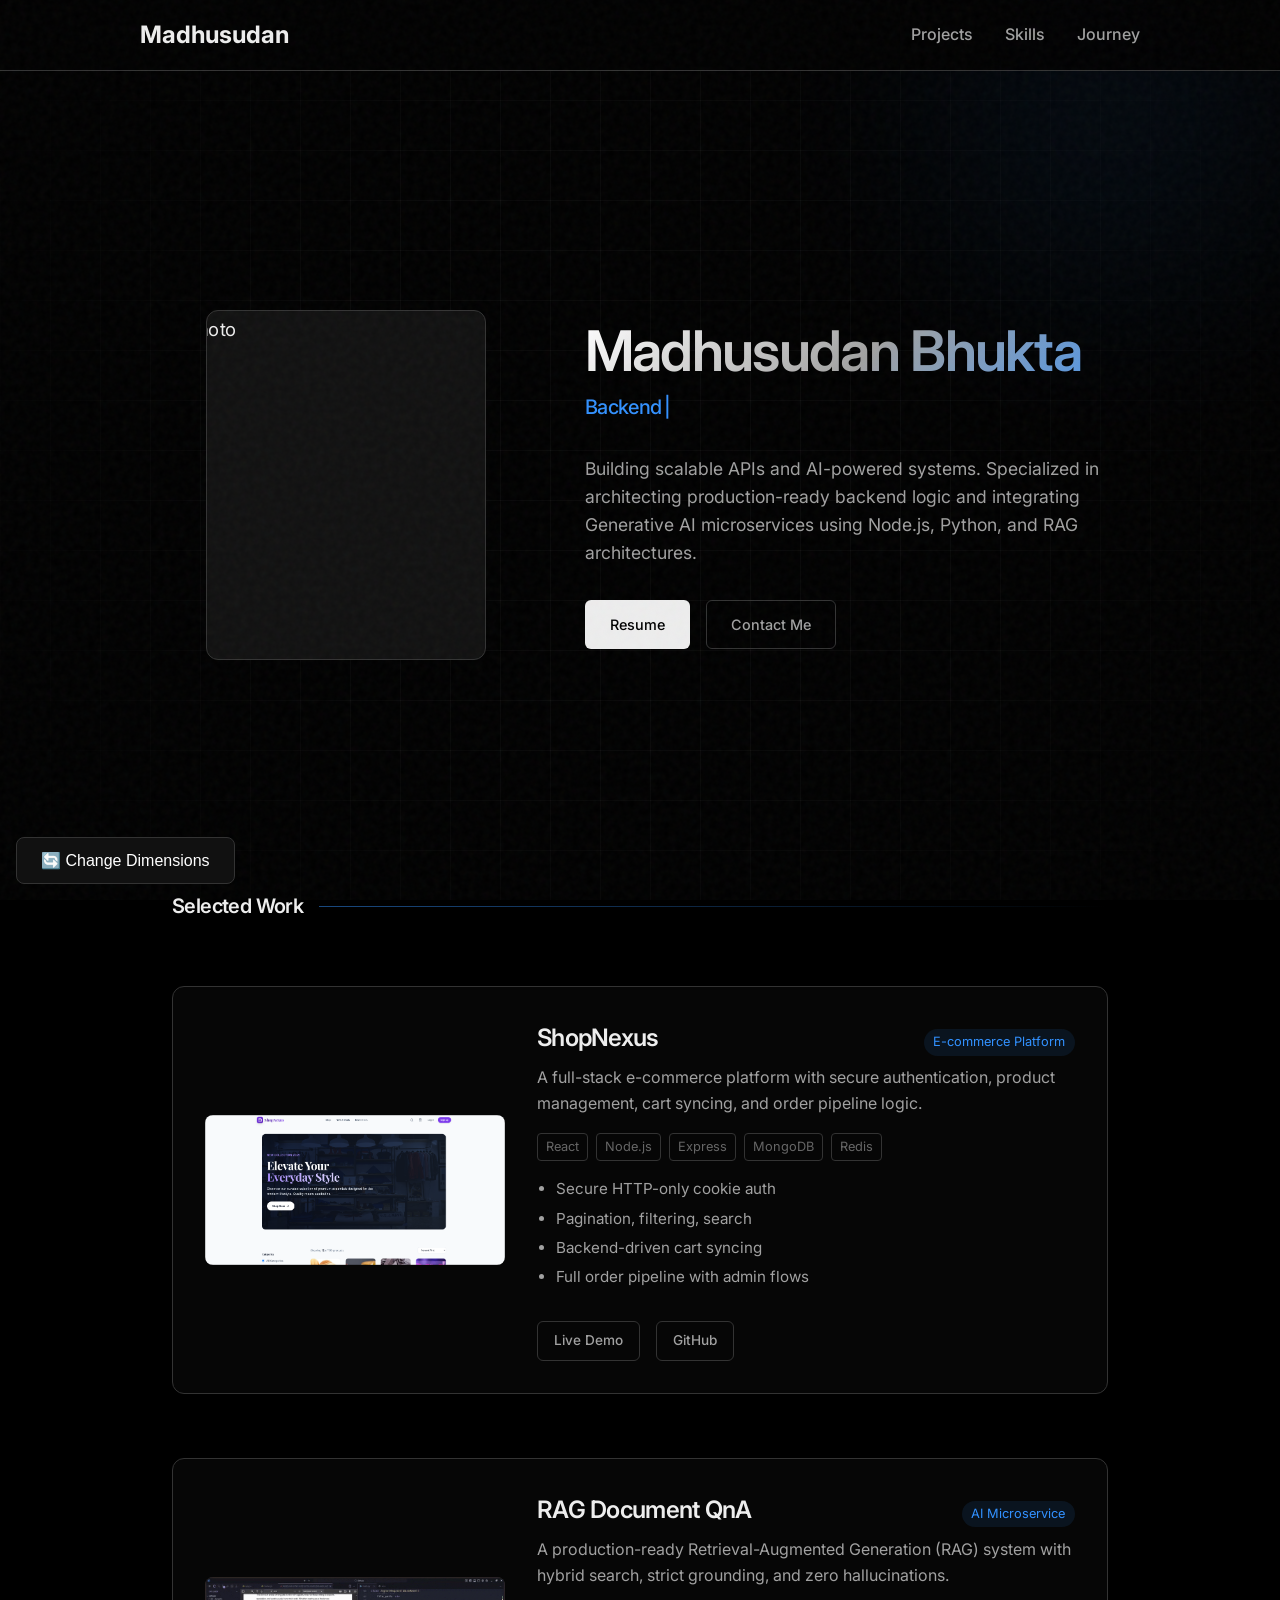
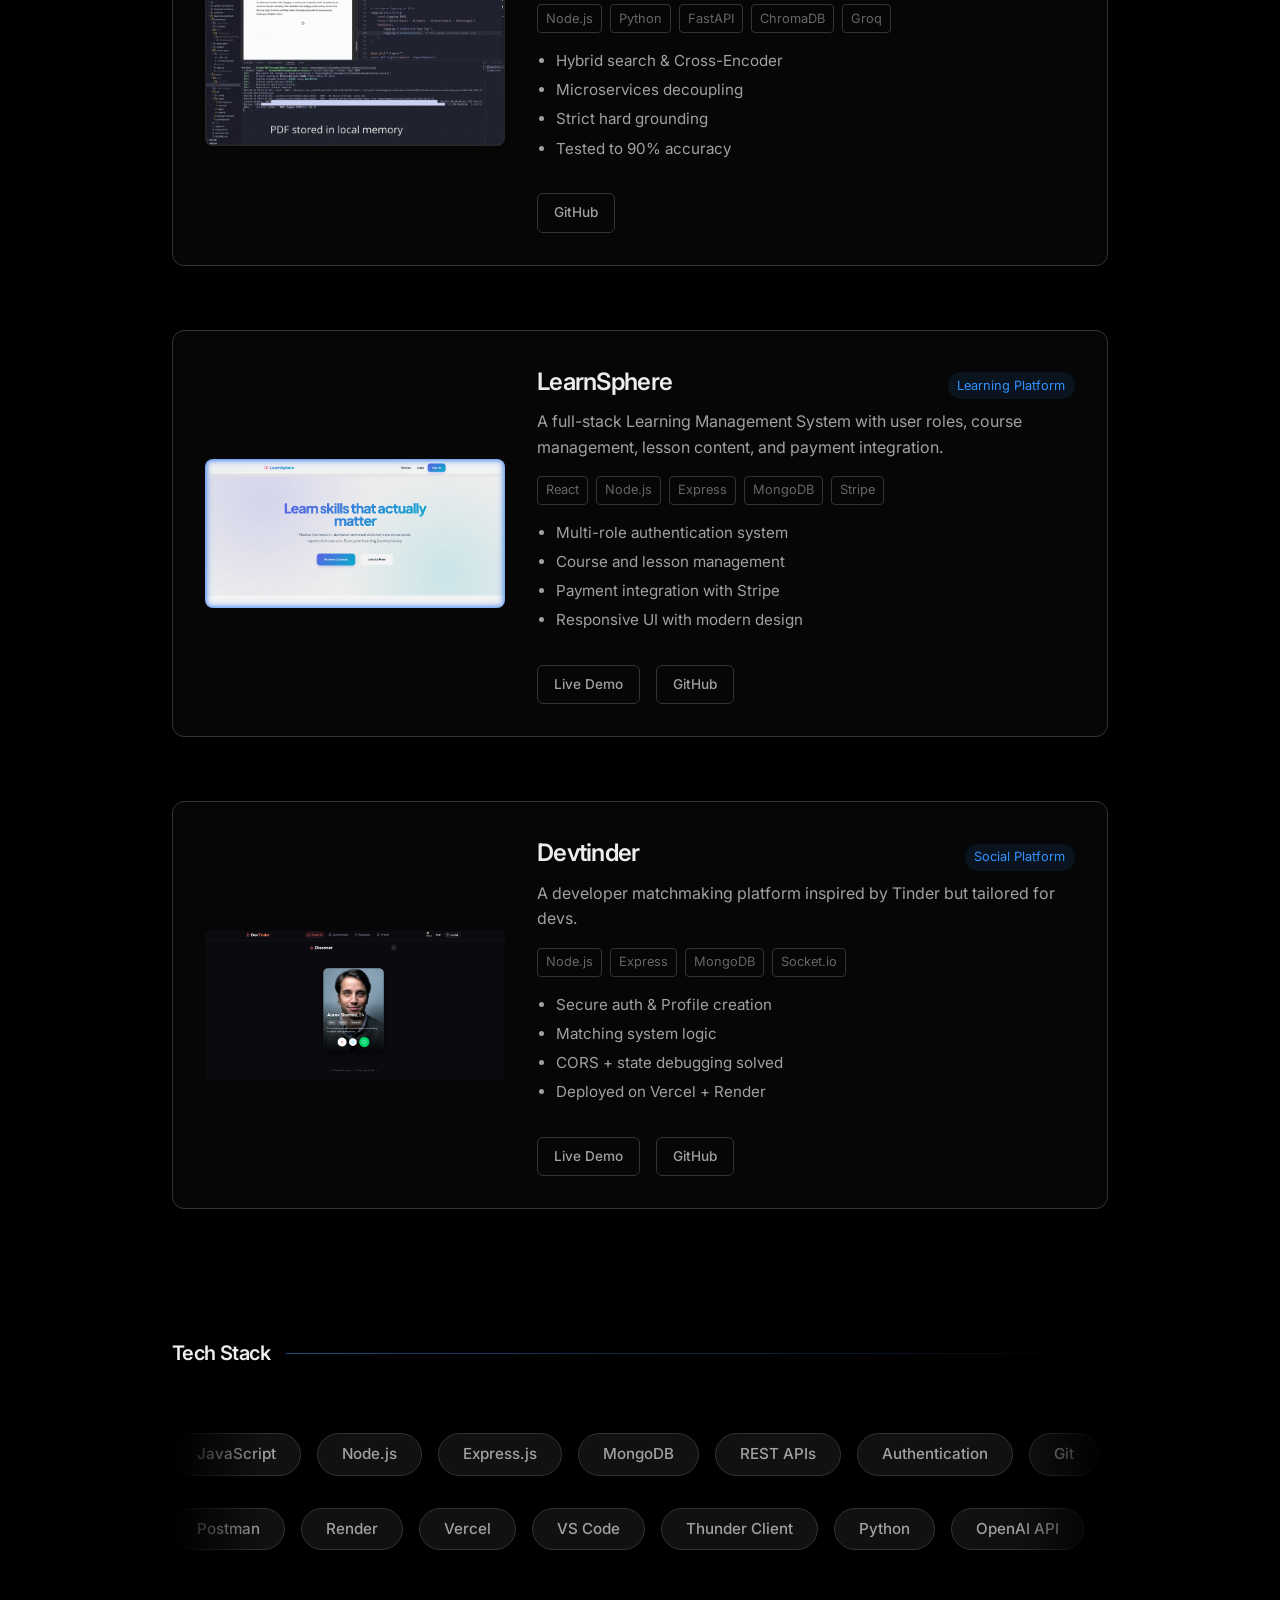
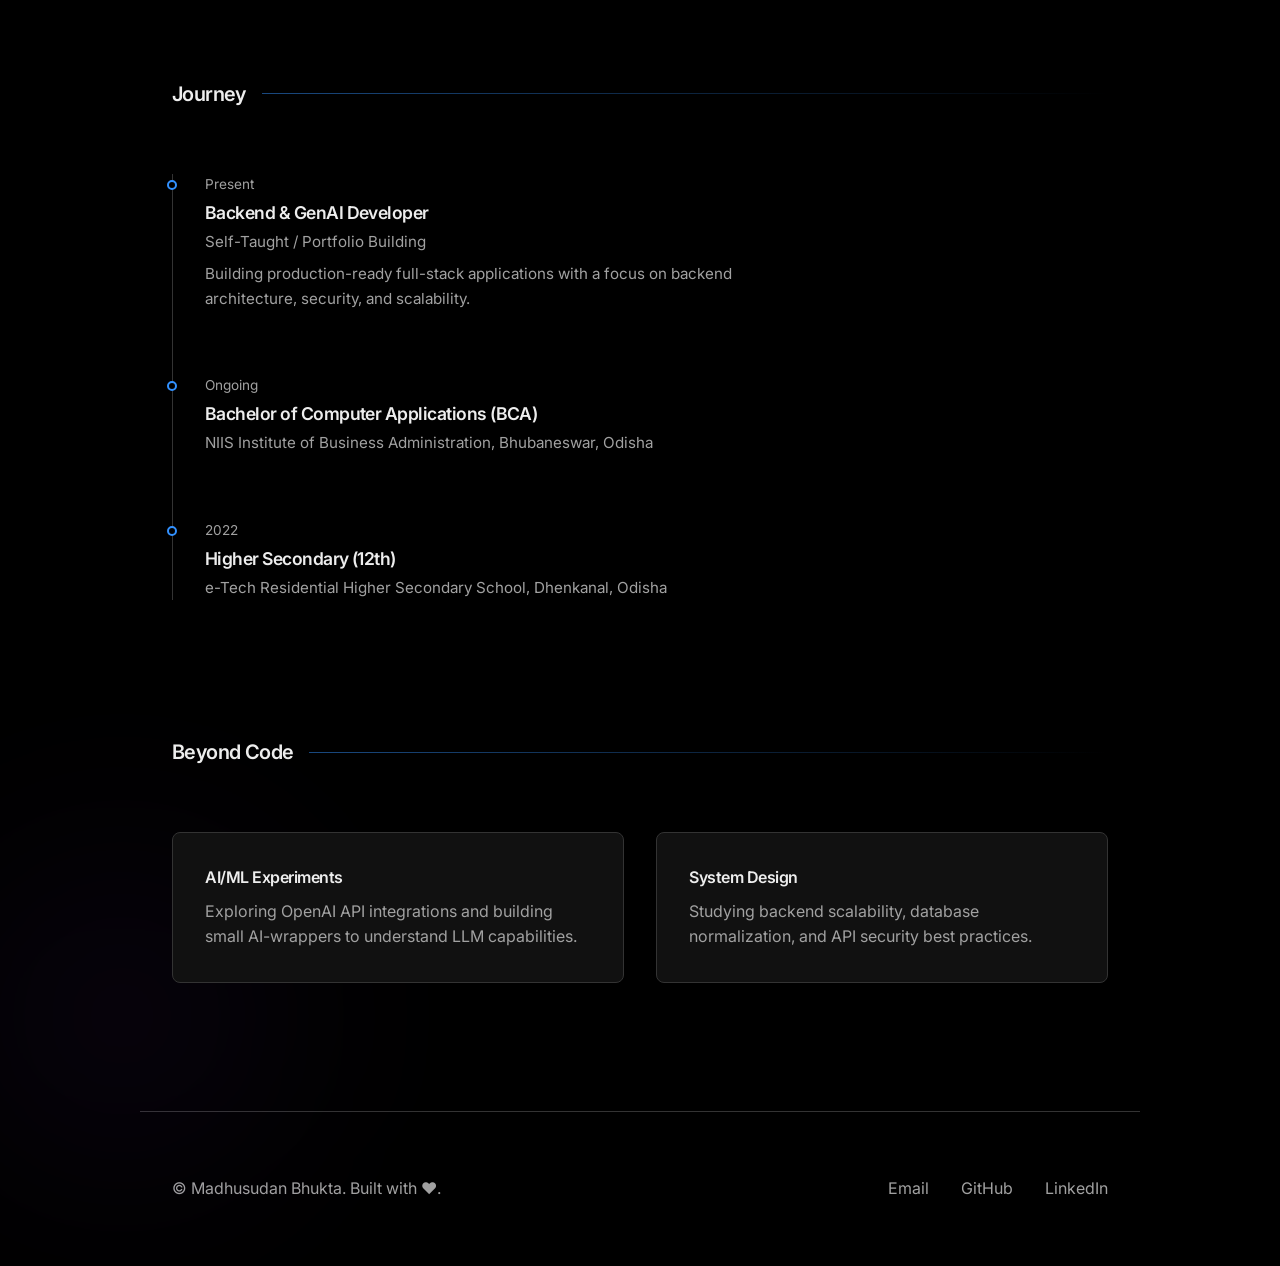
==== commit 65259834: "feat: replace sketchbook aesthetic with modern Three.js background animation and updated professiona" ====
--- a/theme-1/index.html
+++ b/theme-1/index.html
@@ -515,6 +515,20 @@
     
   
 
+    
+
+
+    
+    
+  
+
+    
+
+
+    
+    
+  
+
     <!-- Theme Switcher & CSS injected via script -->
     <style>
       .theme-switcher {
@@ -591,7 +605,7 @@
     <div class="theme-switcher">
       <button class="switcher-toggle">🔄 Change Dimensions</button>
       <div class="switcher-menu">
-        <a href="../index.html" class="">1. Paper Sketchbook</a>
+        <a href="../theme-3/index.html" class="">1. Paper Sketchbook</a>
         <a href="../theme-4/index.html" class="">2. Interactive Neural Graph</a>
         <a href="../theme-5/index.html" class="">3. The 3D Solar System</a>
         <a href="../theme-2/index.html" class="">4. The Bento Grid UI</a>
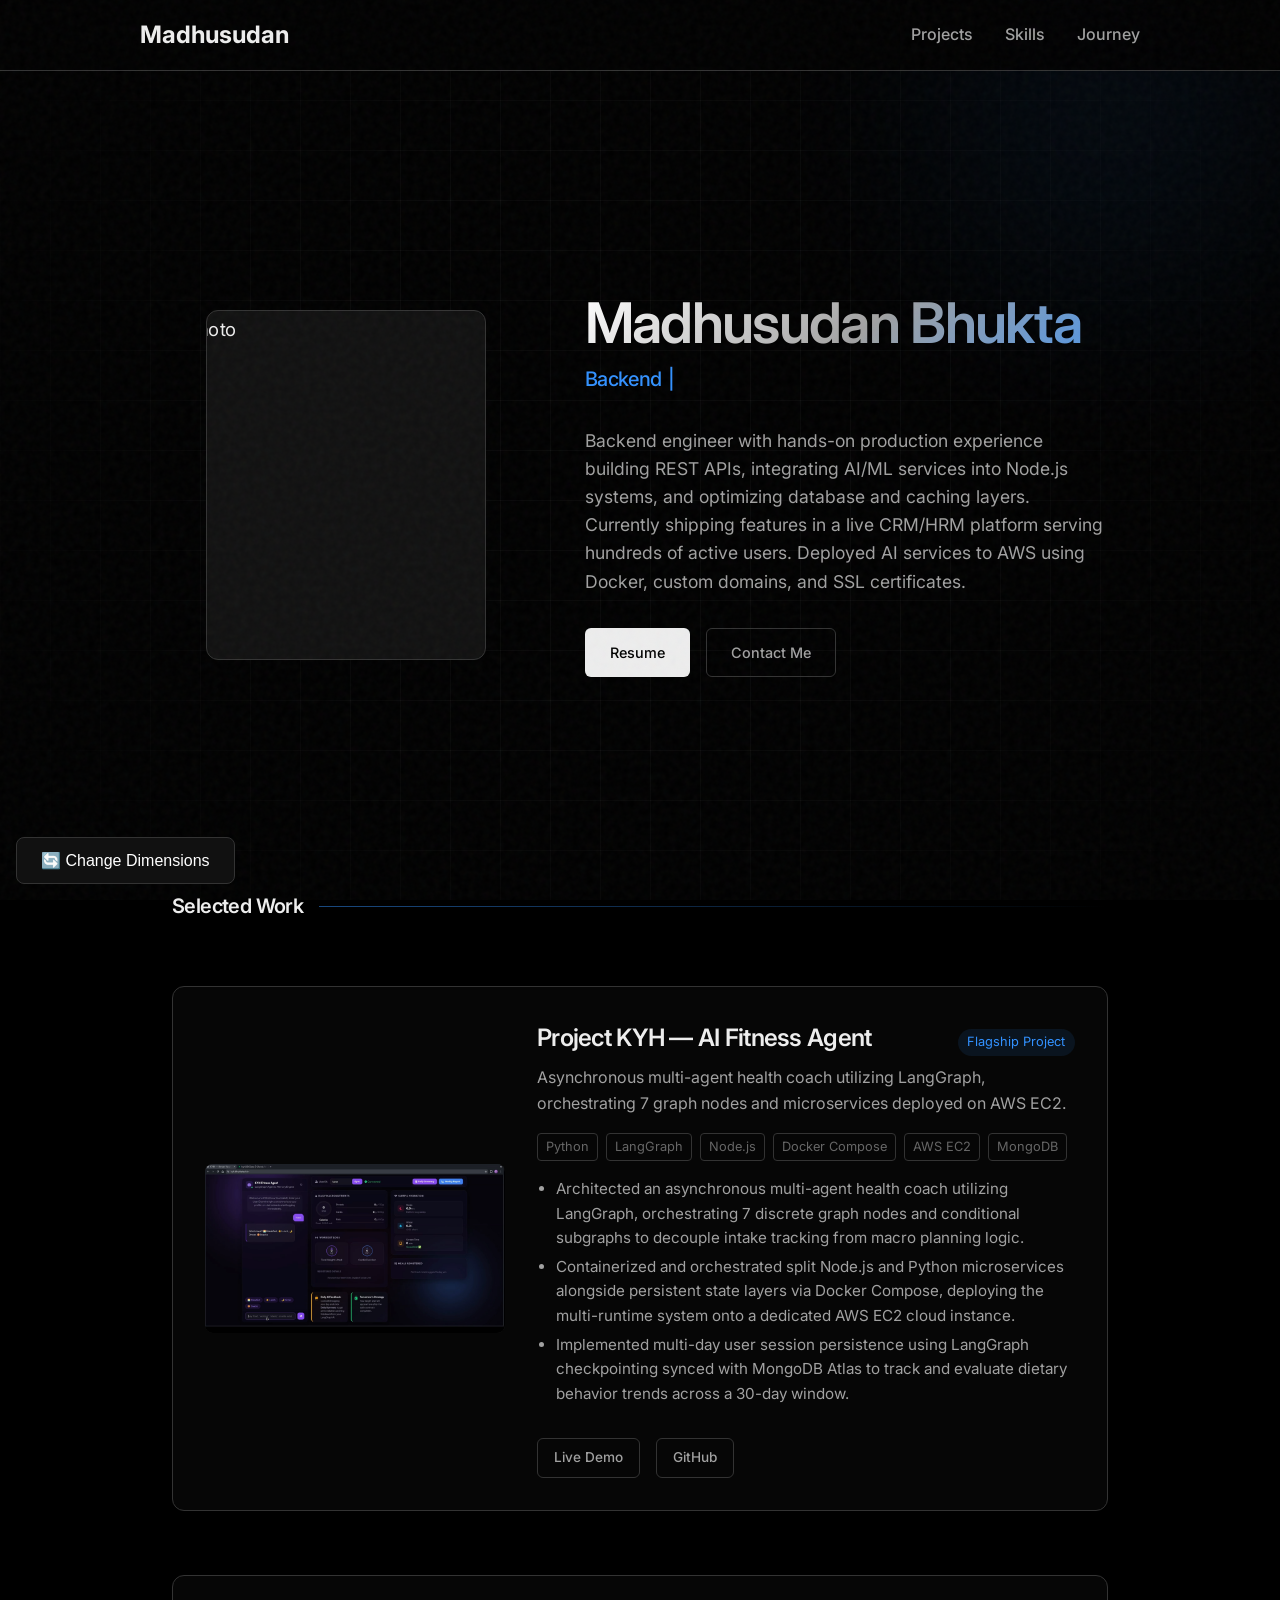
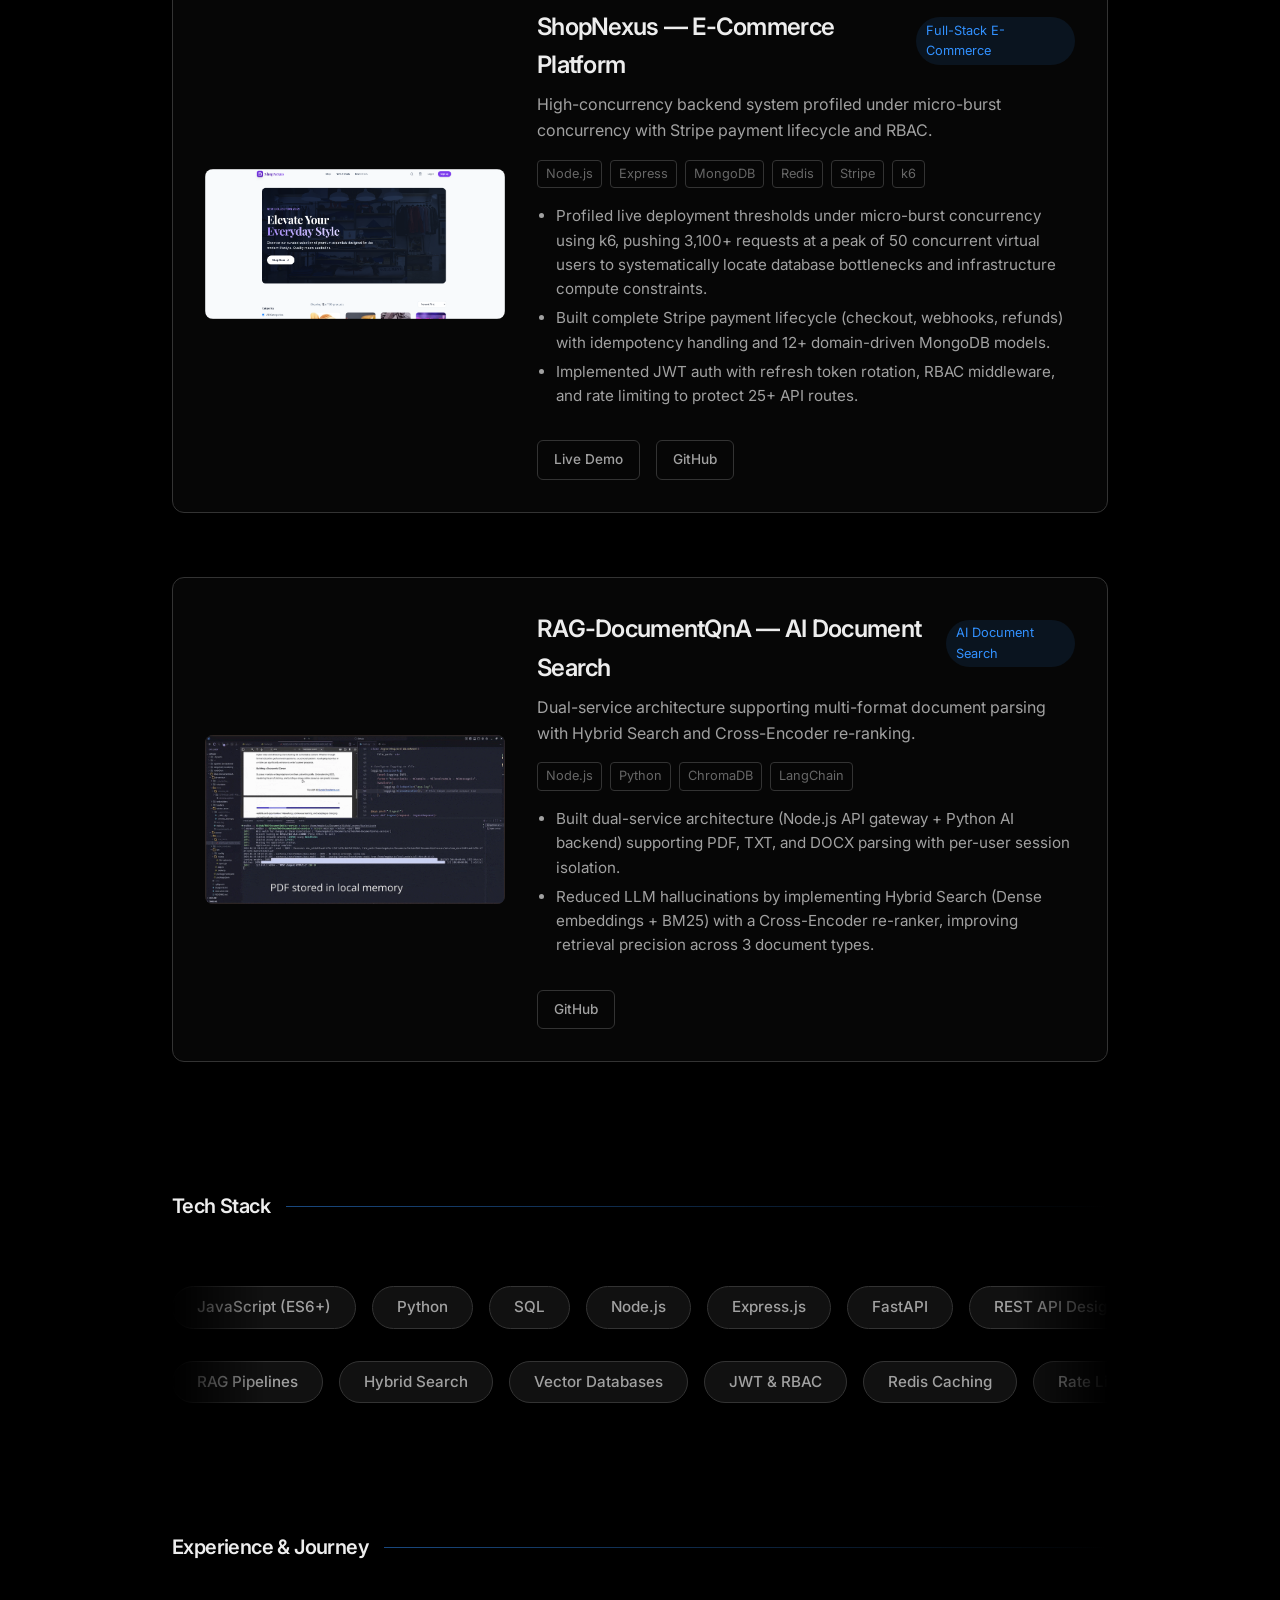
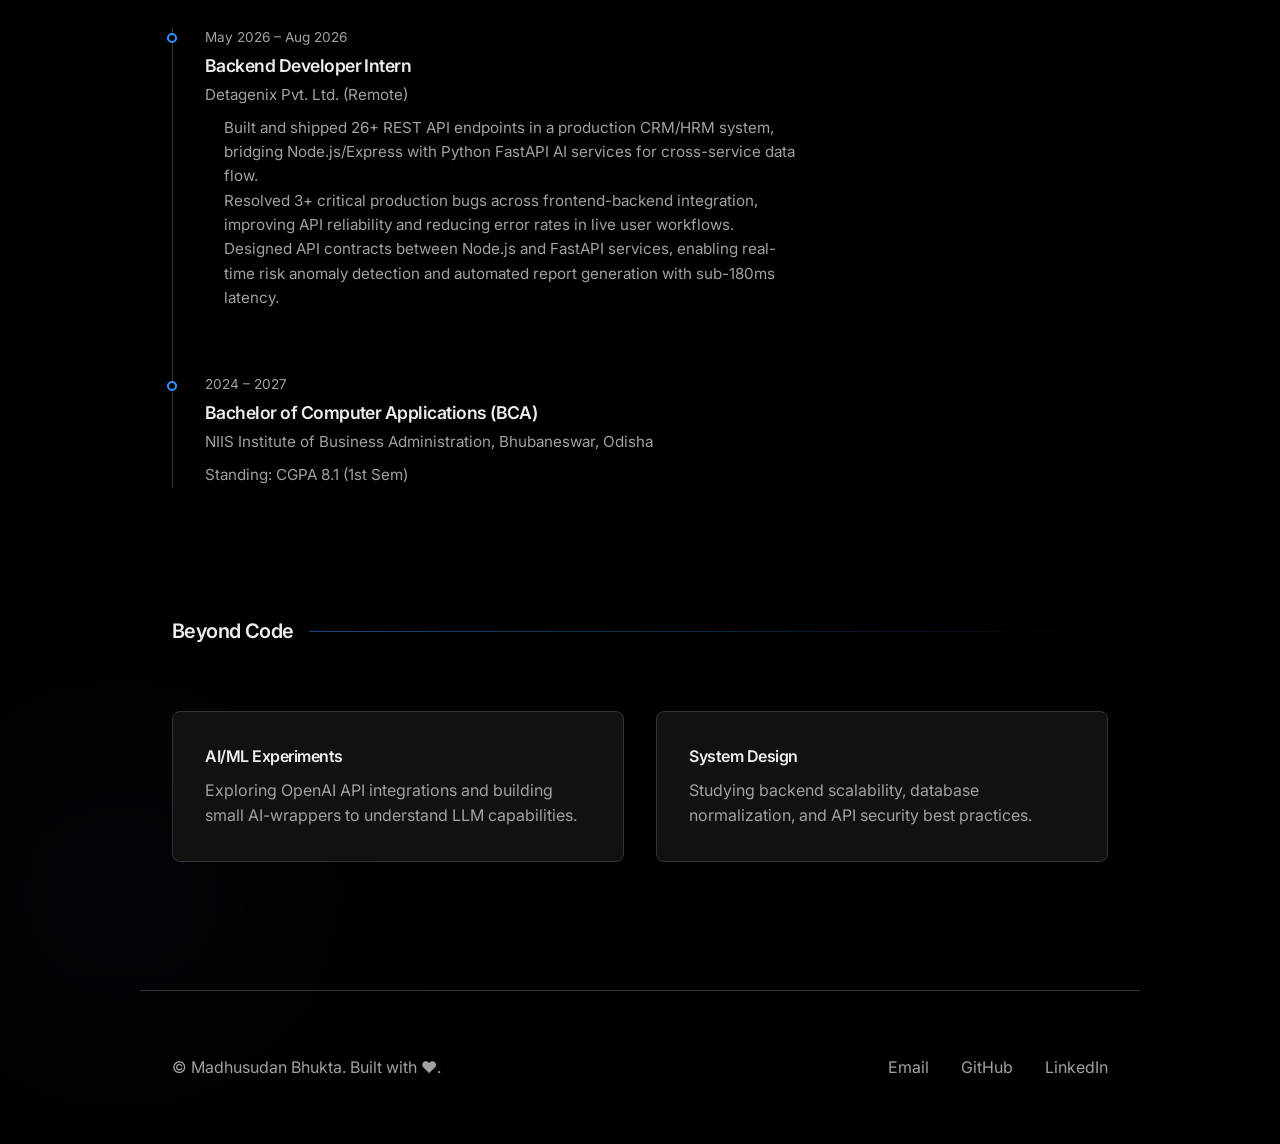
==== commit fd612df0: "refactor: update portfolio content to reflect professional experience, modernize project details, an" ====
--- a/theme-1/index.html
+++ b/theme-1/index.html
@@ -58,11 +58,11 @@
           <h1 class="hero-name">Madhusudan Bhukta</h1>
           <h2 class="hero-role"><span id="typewriter"></span><span class="type-cursor">|</span></h2>
           <p class="hero-subline text-secondary">
-            Building scalable APIs and AI-powered systems. Specialized in architecting production-ready backend logic and integrating Generative AI microservices using Node.js, Python, and RAG architectures.
+            Backend engineer with hands-on production experience building REST APIs, integrating AI/ML services into Node.js systems, and optimizing database and caching layers. Currently shipping features in a live CRM/HRM platform serving hundreds of active users. Deployed AI services to AWS using Docker, custom domains, and SSL certificates.
           </p>
 
           <div class="hero-actions">
-            <a href="../assets/madhusudan-bhukta-resume.pdf" class="btn btn-primary"
+            <a href="../assets/madhusudan-bhukta-resume.pdf" target="_blank" rel="noopener noreferrer" class="btn btn-primary"
               >Resume</a
             >
             <a
@@ -79,7 +79,51 @@
     <section class="container projects-section fade-in-section" id="projects">
       <h3 class="section-title">Selected Work</h3>
       <div class="projects-list">
-        <!-- Project 1 -->
+        <!-- Project 1 (FLAGSHIP) -->
+        <article class="project-card hover-lift">
+          <div class="project-preview">
+            <img
+              src="../img/project-kyh-ui.png"
+              alt="Project KYH - AI Fitness Agent UI"
+              class="project-thumbnail"
+            />
+          </div>
+          <div class="project-details">
+            <div class="project-header">
+              <h4 class="project-name">Project KYH — AI Fitness Agent</h4>
+              <span class="project-tag">Flagship Project</span>
+            </div>
+            <p class="project-summary text-secondary">
+              Asynchronous multi-agent health coach utilizing LangGraph, orchestrating 7 graph nodes and microservices deployed on AWS EC2.
+            </p>
+            <div class="project-tech">
+              <span>Python</span><span>LangGraph</span><span>Node.js</span><span>Docker Compose</span><span>AWS EC2</span><span>MongoDB</span>
+            </div>
+            <ul class="project-outcomes text-secondary">
+              <li>Architected an asynchronous multi-agent health coach utilizing LangGraph, orchestrating 7 discrete graph nodes and conditional subgraphs to decouple intake tracking from macro planning logic.</li>
+              <li>Containerized and orchestrated split Node.js and Python microservices alongside persistent state layers via Docker Compose, deploying the multi-runtime system onto a dedicated AWS EC2 cloud instance.</li>
+              <li>Implemented multi-day user session persistence using LangGraph checkpointing synced with MongoDB Atlas to track and evaluate dietary behavior trends across a 30-day window.</li>
+            </ul>
+            <div class="project-links">
+              <a
+                href="https://kyh.bhuktatech.in/"
+                target="_blank"
+                rel="noopener noreferrer"
+                class="btn btn-secondary btn-sm"
+                >Live Demo</a
+              >
+              <a
+                href="https://github.com/megabytis/project-kyh"
+                target="_blank"
+                rel="noopener noreferrer"
+                class="btn btn-secondary btn-sm"
+                >GitHub</a
+              >
+            </div>
+          </div>
+        </article>
+
+        <!-- Project 2 -->
         <article class="project-card hover-lift">
           <div class="project-preview">
             <img
@@ -90,33 +134,32 @@
           </div>
           <div class="project-details">
             <div class="project-header">
-              <h4 class="project-name">ShopNexus</h4>
-              <span class="project-tag">E-commerce Platform</span>
+              <h4 class="project-name">ShopNexus — E-Commerce Platform</h4>
+              <span class="project-tag">Full-Stack E-Commerce</span>
             </div>
             <p class="project-summary text-secondary">
-              A full-stack e-commerce platform with secure authentication,
-              product management, cart syncing, and order pipeline logic.
+              High-concurrency backend system profiled under micro-burst concurrency with Stripe payment lifecycle and RBAC.
             </p>
             <div class="project-tech">
-              <span>React</span><span>Node.js</span><span>Express</span
-              ><span>MongoDB</span><span>Redis</span>
+              <span>Node.js</span><span>Express</span><span>MongoDB</span><span>Redis</span><span>Stripe</span><span>k6</span>
             </div>
             <ul class="project-outcomes text-secondary">
-              <li>Secure HTTP-only cookie auth</li>
-              <li>Pagination, filtering, search</li>
-              <li>Backend-driven cart syncing</li>
-              <li>Full order pipeline with admin flows</li>
+              <li>Profiled live deployment thresholds under micro-burst concurrency using k6, pushing 3,100+ requests at a peak of 50 concurrent virtual users to systematically locate database bottlenecks and infrastructure compute constraints.</li>
+              <li>Built complete Stripe payment lifecycle (checkout, webhooks, refunds) with idempotency handling and 12+ domain-driven MongoDB models.</li>
+              <li>Implemented JWT auth with refresh token rotation, RBAC middleware, and rate limiting to protect 25+ API routes.</li>
             </ul>
             <div class="project-links">
               <a
-                href="https://shop-nexus-beta.vercel.app/"
+                href="https://shop-nexus-beta.vercel.app"
                 target="_blank"
+                rel="noopener noreferrer"
                 class="btn btn-secondary btn-sm"
                 >Live Demo</a
               >
               <a
-                href="https://github.com/megabytis/ShopNexus"
+                href="https://github.com/megabytis/shopnexus"
                 target="_blank"
+                rel="noopener noreferrer"
                 class="btn btn-secondary btn-sm"
                 >GitHub</a
               >
@@ -124,7 +167,7 @@
           </div>
         </article>
 
-        <!-- Project 2 -->
+        <!-- Project 3 -->
         <article class="project-card hover-lift">
           <div class="project-preview">
             <img
@@ -135,212 +178,122 @@
           </div>
           <div class="project-details">
             <div class="project-header">
-              <h4 class="project-name">RAG Document QnA</h4>
-              <span class="project-tag">AI Microservice</span>
+              <h4 class="project-name">RAG-DocumentQnA — AI Document Search</h4>
+              <span class="project-tag">AI Document Search</span>
             </div>
             <p class="project-summary text-secondary">
-              A production-ready Retrieval-Augmented Generation (RAG) system
-              with hybrid search, strict grounding, and zero hallucinations.
+              Dual-service architecture supporting multi-format document parsing with Hybrid Search and Cross-Encoder re-ranking.
             </p>
             <div class="project-tech">
-              <span>Node.js</span><span>Python</span><span>FastAPI</span
-              ><span>ChromaDB</span><span>Groq</span>
+              <span>Node.js</span><span>Python</span><span>ChromaDB</span><span>LangChain</span>
             </div>
             <ul class="project-outcomes text-secondary">
-              <li>Hybrid search & Cross-Encoder</li>
-              <li>Microservices decoupling</li>
-              <li>Strict hard grounding</li>
-              <li>Tested to 90% accuracy</li>
+              <li>Built dual-service architecture (Node.js API gateway + Python AI backend) supporting PDF, TXT, and DOCX parsing with per-user session isolation.</li>
+              <li>Reduced LLM hallucinations by implementing Hybrid Search (Dense embeddings + BM25) with a Cross-Encoder re-ranker, improving retrieval precision across 3 document types.</li>
             </ul>
             <div class="project-links">
               <a
                 href="https://github.com/megabytis/RAG-DocumentQnA"
                 target="_blank"
+                rel="noopener noreferrer"
                 class="btn btn-secondary btn-sm"
                 >GitHub</a
               >
             </div>
           </div>
         </article>
-
-        <!-- Project 3 -->
-        <article class="project-card hover-lift">
-          <div class="project-preview">
-            <img
-              src="../img/learnsphere-ui.png"
-              alt="LearnSphere Learning Management System UI"
-              class="project-thumbnail"
-            />
-          </div>
-          <div class="project-details">
-            <div class="project-header">
-              <h4 class="project-name">LearnSphere</h4>
-              <span class="project-tag">Learning Platform</span>
-            </div>
-            <p class="project-summary text-secondary">
-              A full-stack Learning Management System with user roles, course
-              management, lesson content, and payment integration.
-            </p>
-            <div class="project-tech">
-              <span>React</span><span>Node.js</span><span>Express</span
-              ><span>MongoDB</span><span>Stripe</span>
-            </div>
-            <ul class="project-outcomes text-secondary">
-              <li>Multi-role authentication system</li>
-              <li>Course and lesson management</li>
-              <li>Payment integration with Stripe</li>
-              <li>Responsive UI with modern design</li>
-            </ul>
-            <div class="project-links">
-              <a
-                href="https://learn-sphere-neon.vercel.app/"
-                target="_blank"
-                class="btn btn-secondary btn-sm"
-                >Live Demo</a
-              >
-              <a
-                href="https://github.com/megabytis/LearnSphere"
-                target="_blank"
-                class="btn btn-secondary btn-sm"
-                >GitHub</a
-              >
-            </div>
-          </div>
-        </article>
-
-        <!-- Project 4 -->
-        <article class="project-card hover-lift">
-          <div class="project-preview">
-            <img
-              src="../img/devtinder-ui.png"
-              alt="Devtinder Developer Matching Platform UI"
-              class="project-thumbnail"
-            />
-          </div>
-          <div class="project-details">
-            <div class="project-header">
-              <h4 class="project-name">Devtinder</h4>
-              <span class="project-tag">Social Platform</span>
-            </div>
-            <p class="project-summary text-secondary">
-              A developer matchmaking platform inspired by Tinder but tailored
-              for devs.
-            </p>
-            <div class="project-tech">
-              <span>Node.js</span><span>Express</span><span>MongoDB</span
-              ><span>Socket.io</span>
-            </div>
-            <ul class="project-outcomes text-secondary">
-              <li>Secure auth & Profile creation</li>
-              <li>Matching system logic</li>
-              <li>CORS + state debugging solved</li>
-              <li>Deployed on Vercel + Render</li>
-            </ul>
-            <div class="project-links">
-              <a
-                href="https://dev-tinder-web-app-gray.vercel.app/"
-                target="_blank"
-                class="btn btn-secondary btn-sm"
-                >Live Demo</a
-              >
-              <a
-                href="https://github.com/megabytis/devTinder-WebApp"
-                target="_blank"
-                class="btn btn-secondary btn-sm"
-                >GitHub</a
-              >
-            </div>
-          </div>
-        </article>
       </div>
     </section>
 
     <!-- Skills Section -->
-    <section class="container skills-section fade-in-section">
+    <section class="container skills-section fade-in-section" id="skills">
       <h3 class="section-title">Tech Stack</h3>
       <div class="skills-wrapper">
         <div class="skills-marquee marquee-left">
           <div class="skills-content">
-            <span class="skill-pill hover-lift">JavaScript</span>
+            <span class="skill-pill hover-lift">JavaScript (ES6+)</span>
+            <span class="skill-pill hover-lift">Python</span>
+            <span class="skill-pill hover-lift">SQL</span>
             <span class="skill-pill hover-lift">Node.js</span>
             <span class="skill-pill hover-lift">Express.js</span>
+            <span class="skill-pill hover-lift">FastAPI</span>
+            <span class="skill-pill hover-lift">REST API Design</span>
             <span class="skill-pill hover-lift">MongoDB</span>
-            <span class="skill-pill hover-lift">REST APIs</span>
-            <span class="skill-pill hover-lift">Authentication</span>
-            <span class="skill-pill hover-lift">Git</span>
-            <span class="skill-pill hover-lift">GitHub</span>
+            <span class="skill-pill hover-lift">Redis</span>
+            <span class="skill-pill hover-lift">ChromaDB</span>
             <!-- Duplicate for seamless loop -->
-            <span class="skill-pill hover-lift">JavaScript</span>
+            <span class="skill-pill hover-lift">JavaScript (ES6+)</span>
+            <span class="skill-pill hover-lift">Python</span>
+            <span class="skill-pill hover-lift">SQL</span>
             <span class="skill-pill hover-lift">Node.js</span>
             <span class="skill-pill hover-lift">Express.js</span>
+            <span class="skill-pill hover-lift">FastAPI</span>
+            <span class="skill-pill hover-lift">REST API Design</span>
             <span class="skill-pill hover-lift">MongoDB</span>
-            <span class="skill-pill hover-lift">REST APIs</span>
-            <span class="skill-pill hover-lift">Authentication</span>
-            <span class="skill-pill hover-lift">Git</span>
-            <span class="skill-pill hover-lift">GitHub</span>
+            <span class="skill-pill hover-lift">Redis</span>
+            <span class="skill-pill hover-lift">ChromaDB</span>
           </div>
         </div>
         <div class="skills-marquee marquee-right">
           <div class="skills-content">
-            <span class="skill-pill hover-lift">Postman</span>
-            <span class="skill-pill hover-lift">Render</span>
-            <span class="skill-pill hover-lift">Vercel</span>
-            <span class="skill-pill hover-lift">VS Code</span>
-            <span class="skill-pill hover-lift">Thunder Client</span>
-            <span class="skill-pill hover-lift">Python</span>
-            <span class="skill-pill hover-lift">OpenAI API</span>
-            <span class="skill-pill hover-lift">Debugging</span>
+            <span class="skill-pill hover-lift">RAG Pipelines</span>
+            <span class="skill-pill hover-lift">Hybrid Search</span>
+            <span class="skill-pill hover-lift">Vector Databases</span>
+            <span class="skill-pill hover-lift">JWT & RBAC</span>
+            <span class="skill-pill hover-lift">Redis Caching</span>
+            <span class="skill-pill hover-lift">Rate Limiting</span>
+            <span class="skill-pill hover-lift">AWS (EC2)</span>
+            <span class="skill-pill hover-lift">Docker & Compose</span>
+            <span class="skill-pill hover-lift">Nginx & SSL</span>
+            <span class="skill-pill hover-lift">Git & Vercel</span>
             <!-- Duplicate for seamless loop -->
-            <span class="skill-pill hover-lift">Postman</span>
-            <span class="skill-pill hover-lift">Render</span>
-            <span class="skill-pill hover-lift">Vercel</span>
-            <span class="skill-pill hover-lift">VS Code</span>
-            <span class="skill-pill hover-lift">Thunder Client</span>
-            <span class="skill-pill hover-lift">Python</span>
-            <span class="skill-pill hover-lift">OpenAI API</span>
-            <span class="skill-pill hover-lift">Debugging</span>
+            <span class="skill-pill hover-lift">RAG Pipelines</span>
+            <span class="skill-pill hover-lift">Hybrid Search</span>
+            <span class="skill-pill hover-lift">Vector Databases</span>
+            <span class="skill-pill hover-lift">JWT & RBAC</span>
+            <span class="skill-pill hover-lift">Redis Caching</span>
+            <span class="skill-pill hover-lift">Rate Limiting</span>
+            <span class="skill-pill hover-lift">AWS (EC2)</span>
+            <span class="skill-pill hover-lift">Docker & Compose</span>
+            <span class="skill-pill hover-lift">Nginx & SSL</span>
+            <span class="skill-pill hover-lift">Git & Vercel</span>
           </div>
         </div>
       </div>
     </section>
 
-    <!-- Timeline Section -->
-    <section class="container timeline-section fade-in-section">
-      <h3 class="section-title">Journey</h3>
+    <!-- Timeline & Experience Section -->
+    <section class="container timeline-section fade-in-section" id="timeline">
+      <h3 class="section-title">Experience & Journey</h3>
       <div class="timeline">
         <div class="timeline-item">
           <div class="timeline-marker"></div>
           <div class="timeline-content">
-            <span class="timeline-date text-secondary">Present</span>
-            <h4 class="timeline-role">Backend & GenAI Developer</h4>
+            <span class="timeline-date text-secondary">May 2026 – Aug 2026</span>
+            <h4 class="timeline-role">Backend Developer Intern</h4>
             <p class="timeline-place text-secondary">
-              Self-Taught / Portfolio Building
+              Detagenix Pvt. Ltd. (Remote)
             </p>
-            <p class="timeline-desc text-secondary">
-              Building production-ready full-stack applications with a focus on
-              backend architecture, security, and scalability.
-            </p>
-          </div>
-        </div>
+            <ul class="timeline-desc text-secondary" style="padding-left: 1.2rem; margin-top: 0.5rem;">
+              <li>Built and shipped 26+ REST API endpoints in a production CRM/HRM system, bridging Node.js/Express with Python FastAPI AI services for cross-service data flow.</li>
+              <li>Resolved 3+ critical production bugs across frontend-backend integration, improving API reliability and reducing error rates in live user workflows.</li>
+              <li>Designed API contracts between Node.js and FastAPI services, enabling real-time risk anomaly detection and automated report generation with sub-180ms latency.</li>
+            </ul>
+          </div>
+        </div>
+
         <div class="timeline-item">
           <div class="timeline-marker"></div>
           <div class="timeline-content">
-            <span class="timeline-date text-secondary">Ongoing</span>
+            <span class="timeline-date text-secondary">2024 – 2027</span>
             <h4 class="timeline-role">
               Bachelor of Computer Applications (BCA)
             </h4>
             <p class="timeline-place text-secondary">
               NIIS Institute of Business Administration, Bhubaneswar, Odisha
             </p>
-          </div>
-        </div>
-        <div class="timeline-item">
-          <div class="timeline-marker"></div>
-          <div class="timeline-content">
-            <span class="timeline-date text-secondary">2022</span>
-            <h4 class="timeline-role">Higher Secondary (12th)</h4>
-            <p class="timeline-place text-secondary">
-              e-Tech Residential Higher Secondary School, Dhenkanal, Odisha
+            <p class="timeline-desc text-secondary">
+              Standing: CGPA 8.1 (1st Sem)
             </p>
           </div>
         </div>
@@ -529,6 +482,20 @@
     
   
 
+    
+
+
+    
+    
+  
+
+    
+
+
+    
+    
+  
+
     <!-- Theme Switcher & CSS injected via script -->
     <style>
       .theme-switcher {
